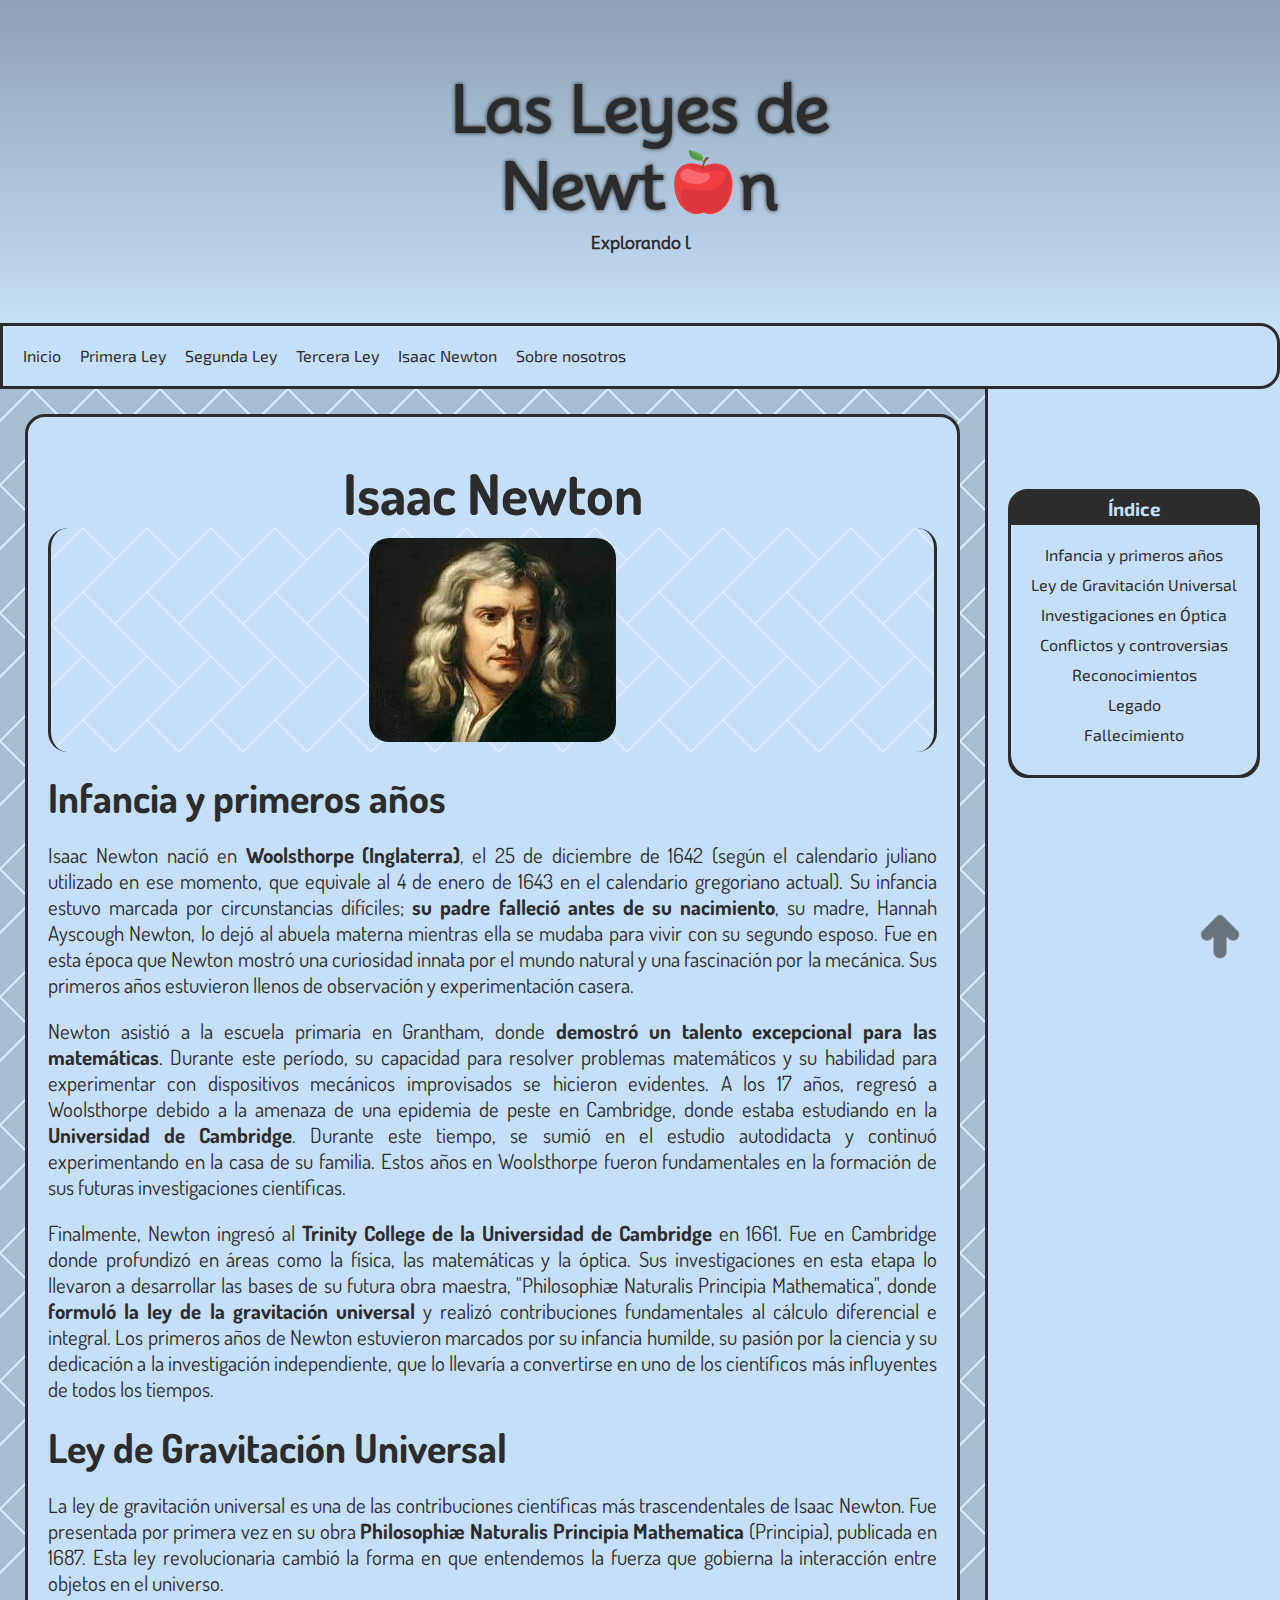
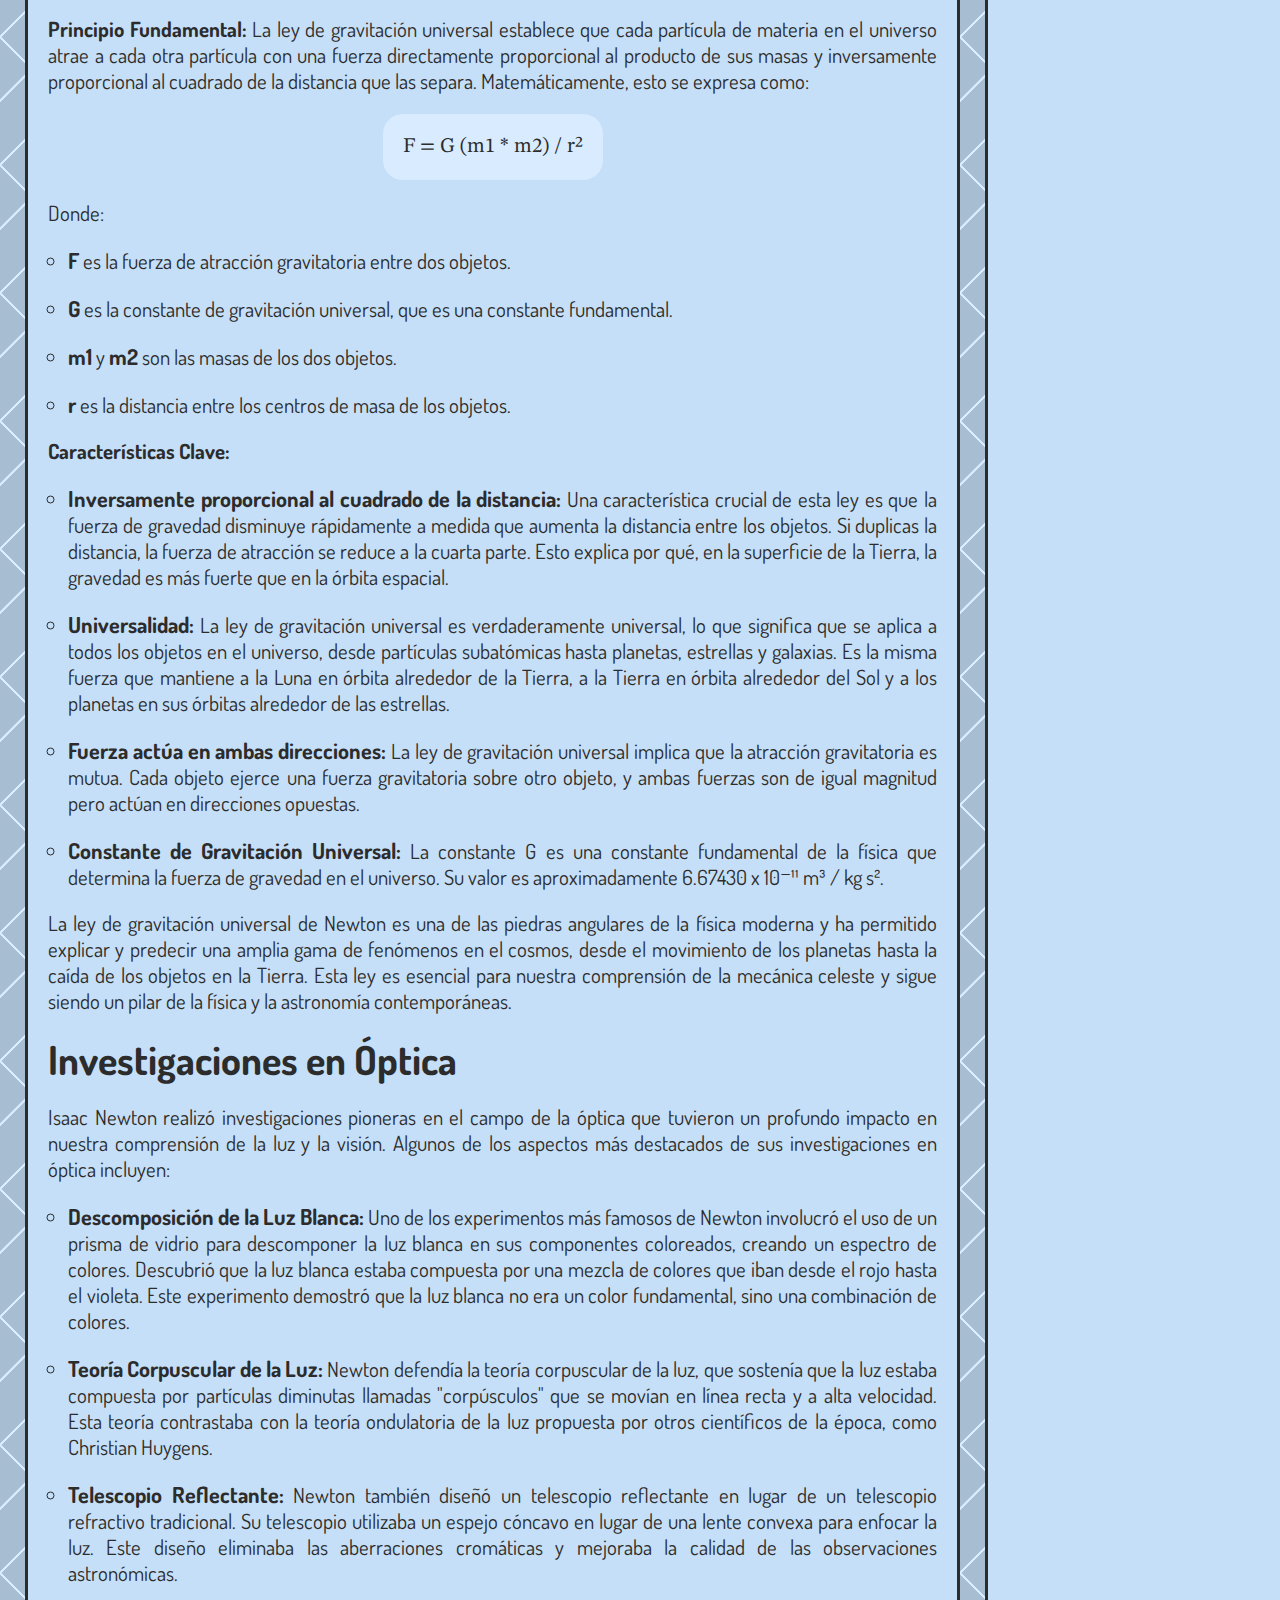
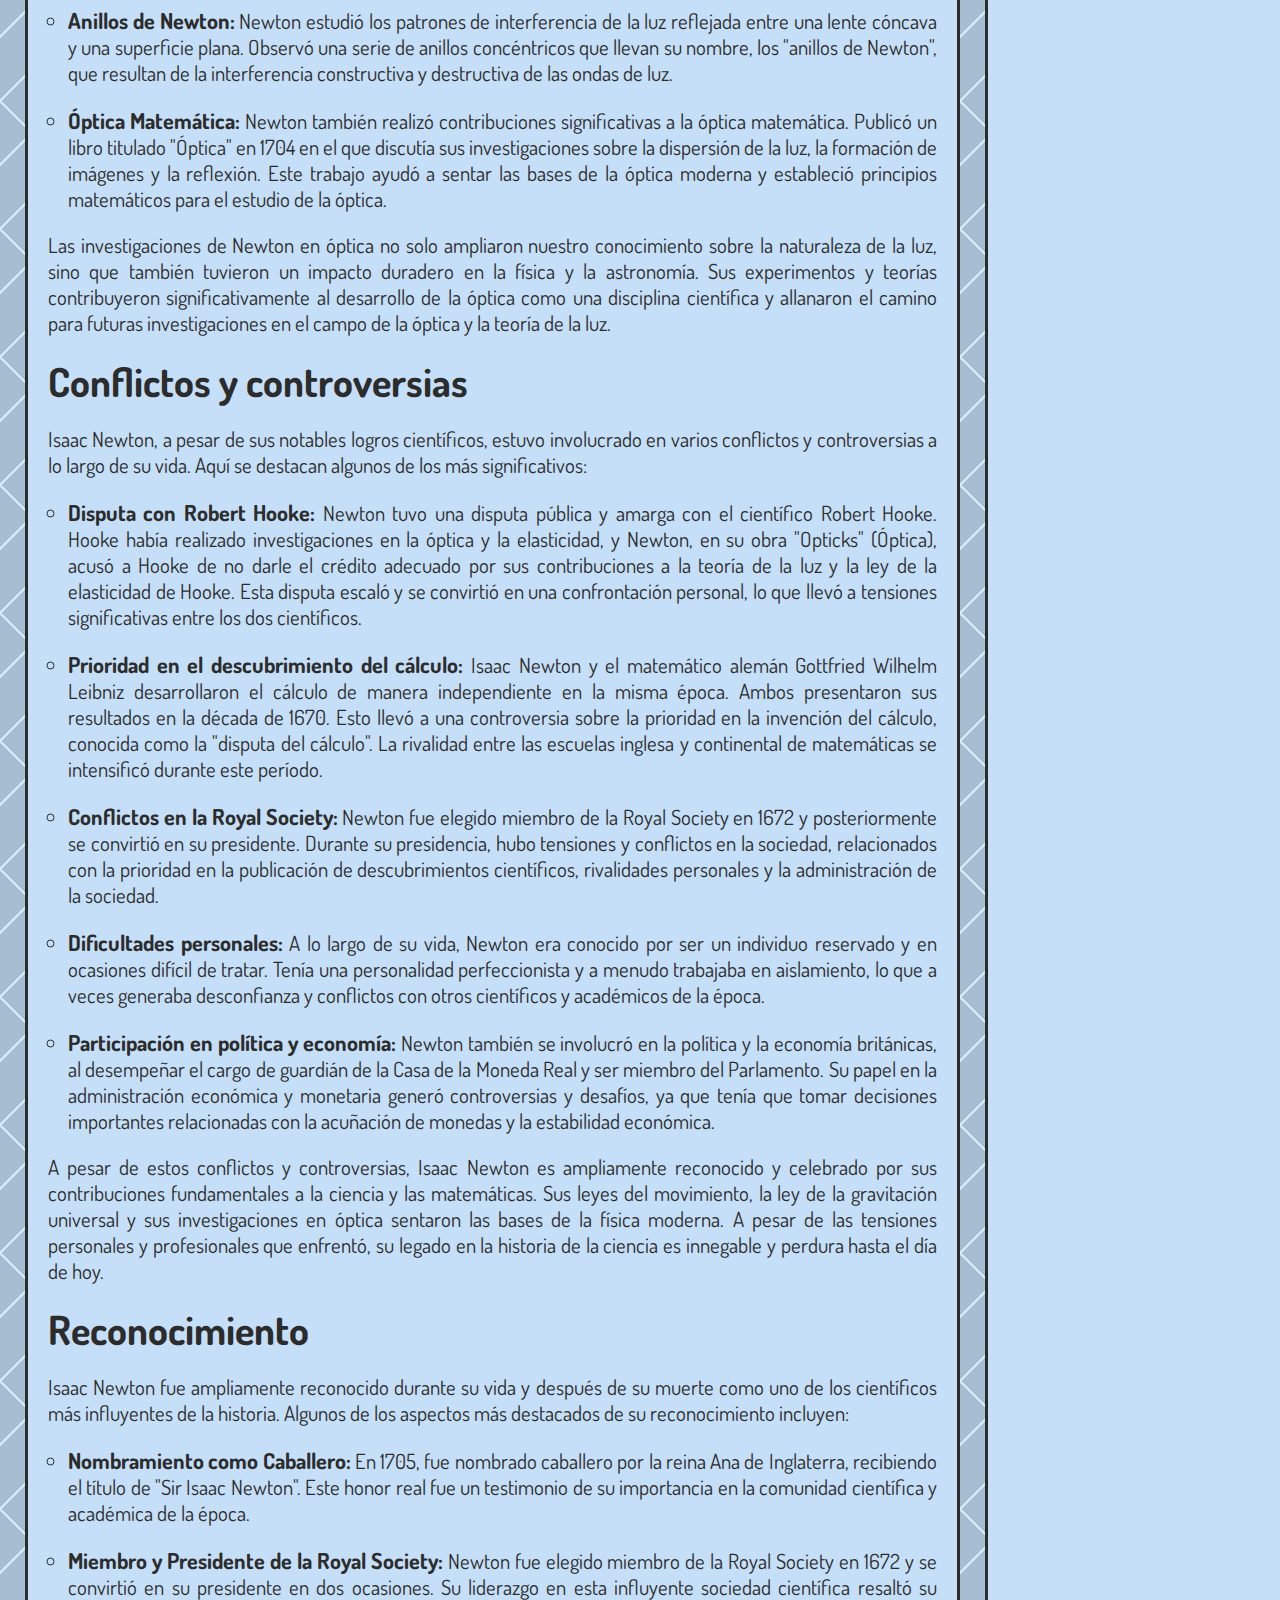
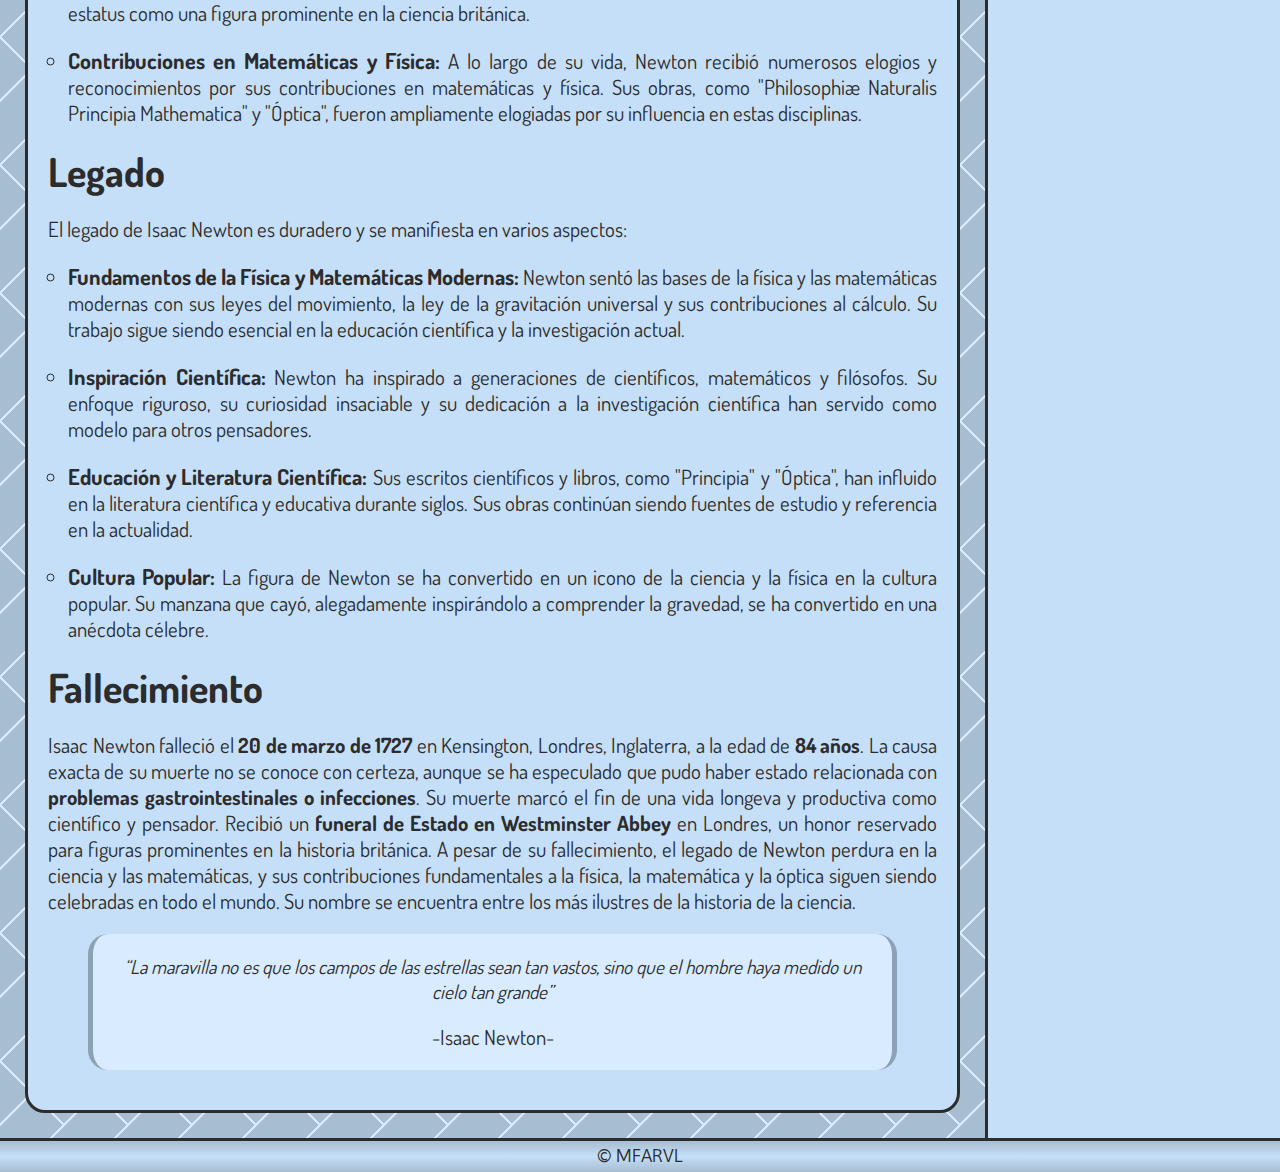
==== newton.html @ cb74f891 "Leyes de Newton" ====
<!DOCTYPE html>
<html lang="en">

<head>
    <meta charset="UTF-8">
    <meta name="viewport" content="width=device-width, initial-scale=1.0">
    <link rel="stylesheet" href="css/style.css">
    <link rel="shortcut icon" href="img/favic.webp" type="image/x-icon">
    <script src="https://code.jquery.com/jquery-3.6.0.min.js"></script>
    <title>Las Leyes de Newton</title>
</head>

<body>
    <div class="encabezado">
        <header class="head" id="inicio">
            <a href="index.html">
                <h1>Las Leyes de</h1>
                <p>Newt<img src="img/manzana.webp" alt="">n</p>
            </a>
            <h4>Explorando las leyes fundamentales de la mecánica</h4>
        </header>
    </div>
    <div class="desplegable" id="desplegable">
        <div class="barra"><img id="barra" src="img/mas.webp"></div>
    </div>
    <div class="menu">
        <div class="head">
            <nav>
                <ul>
                    <li><a href="index.html">Inicio</a></li>
                    <li><a href="primeraley.html">Primera Ley</a></li>
                    <li><a href="segundaley.html">Segunda Ley</a></li>
                    <li><a href="terceraley.html">Tercera Ley</a></li>
                    <li><a href="newton.html">Isaac Newton</a></li>
                    <li><a href="nosotros.html">Sobre nosotros</a></li>
                </ul>
            </nav>
        </div>
    </div>
    <div class="indice">
        <div class="side">
            <h3>Índice</h3>
            <ul>
                <li><a href="#infancia">Infancia y primeros años</a></li>
                <li><a href="#ley-gravitacion">Ley de Gravitación Universal</a></li>
                <li><a href="#investigaciones-optica">Investigaciones en Óptica</a></li>
                <li><a href="#conflictos-controversias">Conflictos y controversias</a></li>
                <li><a href="#reconocimientos">Reconocimientos</a></li>
                <li><a href="#legado">Legado</a></li>
                <li><a href="#fallecimiento">Fallecimiento</a></li>
            </ul>
        </div>
    </div>
    <div class="contenido">
        <div class="content">
            <section id="titulo">
                <h2>Isaac Newton</h2>
            </section>
            <div class="imagen">
                <img src="img/newtonr.webp" alt="Isaac Newton" title="Isaac Newton">
            </div>
            <section id="infancia">
                <h2>Infancia y primeros años</h2>
                <p>Isaac Newton nació en <span id="negrita">Woolsthorpe (Inglaterra)</span>, el 25 de diciembre de 1642
                    (según el calendario
                    juliano utilizado en ese momento, que equivale al 4 de enero de 1643 en el calendario gregoriano
                    actual). Su infancia estuvo marcada por circunstancias difíciles; <span id="negrita">su padre
                        falleció antes de su
                        nacimiento</span>, su madre, Hannah Ayscough Newton, lo dejó al abuela materna mientras ella se
                    mudaba para vivir con su segundo esposo. Fue en esta época que Newton mostró una curiosidad
                    innata por el mundo natural y una fascinación por la mecánica. Sus primeros años estuvieron llenos
                    de observación y experimentación casera.
                </p>
                <p>
                    Newton asistió a la escuela primaria en Grantham, donde <span id="negrita">demostró un talento
                        excepcional para las
                        matemáticas</span>. Durante este período, su capacidad para resolver problemas matemáticos y su
                    habilidad
                    para experimentar con dispositivos mecánicos improvisados se hicieron evidentes. A los 17 años,
                    regresó a Woolsthorpe debido a la amenaza de una epidemia de peste en Cambridge, donde estaba
                    estudiando en la <span id="negrita">Universidad de Cambridge</span>. Durante este tiempo, se sumió
                    en el estudio autodidacta y
                    continuó experimentando en la casa de su familia. Estos años en Woolsthorpe fueron fundamentales en
                    la formación de sus futuras investigaciones científicas.
                </p>
                <p>
                    Finalmente, Newton ingresó al <span id="negrita">Trinity College de la Universidad de
                        Cambridge</span> en 1661. Fue en
                    Cambridge donde profundizó en áreas como la física, las matemáticas y la óptica. Sus investigaciones
                    en esta etapa lo llevaron a desarrollar las bases de su futura obra maestra, "Philosophiæ Naturalis
                    Principia Mathematica", donde <span id="negrita">formuló la ley de la gravitación universal</span> y
                    realizó contribuciones
                    fundamentales al cálculo diferencial e integral. Los primeros años de Newton estuvieron marcados por
                    su infancia humilde, su pasión por la ciencia y su dedicación a la investigación independiente, que
                    lo llevaría a convertirse en uno de los científicos más influyentes de todos los tiempos.</p>
            </section>
            <section id="ley-gravitacion">
                <h2>Ley de Gravitación Universal</h2>
                <p>La ley de gravitación universal es una de las contribuciones científicas más trascendentales de Isaac
                    Newton. Fue presentada por primera vez en su obra <span id="negrita">Philosophiæ Naturalis Principia
                        Mathematica</span>
                    (Principia), publicada en 1687. Esta ley revolucionaria cambió la forma en que entendemos la fuerza
                    que gobierna la interacción entre objetos en el universo.
                </p>
                <p>
                    <span id="negrita">Principio Fundamental:</span> La ley de gravitación universal establece que cada
                    partícula de materia en el
                    universo atrae a cada otra partícula con una fuerza directamente proporcional al producto de sus
                    masas y inversamente proporcional al cuadrado de la distancia que las separa. Matemáticamente, esto
                    se expresa como:
                </p>
                <div class="ecuacion">
                    <p>
                        <span id="ecuacion">
                            F = G (m1 * m2) / r²
                        </span>
                    </p>
                </div>
                <p>
                    Donde:
                </p>
                <ul>
                    <li><span id="negrita">F</span> es la fuerza de atracción gravitatoria entre dos objetos.</li>
                    <li><span id="negrita">G</span> es la constante de gravitación universal, que es una constante
                        fundamental.</li>
                    <li><span id="negrita">m1</span> y <span id="negrita">m2</span> son las masas de los dos objetos.
                    </li>
                    <li><span id="negrita">r</span> es la distancia entre los centros de masa de los objetos.</li>
                </ul>

                <p>
                    <span id="negrita">Características Clave:</span>
                </p>
                <ul>
                    <li><span id="negrita">Inversamente proporcional al cuadrado de la distancia:</span> Una
                        característica crucial de esta ley es
                        que
                        la fuerza de gravedad disminuye rápidamente a medida que aumenta la distancia entre los objetos.
                        Si
                        duplicas la distancia, la fuerza de atracción se reduce a la cuarta parte. Esto explica por qué,
                        en
                        la superficie de la Tierra, la gravedad es más fuerte que en la órbita espacial.</li>
                    <li><span id="negrita">Universalidad:</span> La ley de gravitación universal es verdaderamente
                        universal, lo
                        que significa que se
                        aplica a todos los objetos en el universo, desde partículas subatómicas hasta planetas,
                        estrellas y
                        galaxias. Es la misma fuerza que mantiene a la Luna en órbita alrededor de la Tierra, a la
                        Tierra en
                        órbita alrededor del Sol y a los planetas en sus órbitas alrededor de las estrellas.
                    </li>
                    <li><span id="negrita">Fuerza actúa en ambas direcciones:</span> La ley de gravitación universal
                        implica que
                        la atracción
                        gravitatoria es mutua. Cada objeto ejerce una fuerza gravitatoria sobre otro objeto, y ambas
                        fuerzas
                        son de igual magnitud pero actúan en direcciones opuestas.</li>
                    <li><span id="negrita">Constante de Gravitación Universal:</span> La constante G es una constante
                        fundamental de la física que determina la fuerza de gravedad en el universo. Su valor es
                        aproximadamente 6.67430 x 10⁻¹¹ m³ / kg s².</li>
                </ul>
                <p>
                    La ley de gravitación universal de Newton es una de las piedras angulares de la física moderna y ha
                    permitido explicar y predecir una amplia gama de fenómenos en el cosmos, desde el movimiento de los
                    planetas hasta la caída de los objetos en la Tierra. Esta ley es esencial para nuestra comprensión
                    de la mecánica celeste y sigue siendo un pilar de la física y la astronomía contemporáneas.
                </p>
            </section>
            <section id="investigaciones-optica">
                <h2>Investigaciones en Óptica</h2>
                <p>Isaac Newton realizó investigaciones pioneras en el campo de la óptica que tuvieron un profundo
                    impacto en nuestra comprensión de la luz y la visión. Algunos de los aspectos más destacados de sus
                    investigaciones en óptica incluyen:</p>
                <ul>
                    <li><span id="negrita">Descomposición de la Luz Blanca:</span> Uno de los experimentos más famosos
                        de
                        Newton involucró el uso de
                        un prisma de vidrio para descomponer la luz blanca en sus componentes coloreados, creando un
                        espectro de colores. Descubrió que la luz blanca estaba compuesta por una mezcla de colores que
                        iban
                        desde el rojo hasta el violeta. Este experimento demostró que la luz blanca no era un color
                        fundamental, sino una combinación de colores.</li>
                    <li><span id="negrita">Teoría Corpuscular de la Luz:</span> Newton defendía la teoría corpuscular de
                        la
                        luz, que sostenía que la
                        luz estaba compuesta por partículas diminutas llamadas "corpúsculos" que se movían en línea
                        recta y
                        a alta velocidad. Esta teoría contrastaba con la teoría ondulatoria de la luz propuesta por
                        otros
                        científicos de la época, como Christian Huygens.</li>
                    <li><span id="negrita">Telescopio Reflectante:</span> Newton también diseñó un telescopio
                        reflectante en
                        lugar de un telescopio
                        refractivo tradicional. Su telescopio utilizaba un espejo cóncavo en lugar de una lente convexa
                        para
                        enfocar la luz. Este diseño eliminaba las aberraciones cromáticas y mejoraba la calidad de las
                        observaciones astronómicas.</li>
                    <li><span id="negrita">Anillos de Newton:</span> Newton estudió los patrones de interferencia de la
                        luz
                        reflejada entre una lente
                        cóncava y una superficie plana. Observó una serie de anillos concéntricos que llevan su nombre,
                        los
                        "anillos de Newton", que resultan de la interferencia constructiva y destructiva de las ondas de
                        luz.</li>
                    <li><span id="negrita">Óptica Matemática:</span> Newton también realizó contribuciones
                        significativas a
                        la óptica matemática.
                        Publicó un libro titulado "Óptica" en 1704 en el que discutía sus investigaciones sobre la
                        dispersión de la luz, la formación de imágenes y la reflexión. Este trabajo ayudó a sentar las
                        bases
                        de la óptica moderna y estableció principios matemáticos para el estudio de la óptica.</li>
                </ul>
                <p>
                    Las investigaciones de Newton en óptica no solo ampliaron nuestro conocimiento sobre la naturaleza
                    de la luz, sino que también tuvieron un impacto duradero en la física y la astronomía. Sus
                    experimentos y teorías contribuyeron significativamente al desarrollo de la óptica como una
                    disciplina científica y allanaron el camino para futuras investigaciones en el campo de la óptica y
                    la teoría de la luz.
                </p>
            </section>
            <section id="conflictos-controversias">
                <h2>Conflictos y controversias</h2>
                <p>Isaac Newton, a pesar de sus notables logros científicos, estuvo involucrado en varios conflictos y
                    controversias a lo largo de su vida. Aquí se destacan algunos de los más significativos:
                <ul>
                    <li><span id="negrita">Disputa con Robert Hooke:</span> Newton tuvo una disputa pública y amarga con
                        el
                        científico Robert Hooke.
                        Hooke había realizado investigaciones en la óptica y la elasticidad, y Newton, en su obra
                        "Opticks"
                        (Óptica), acusó a Hooke de no darle el crédito adecuado por sus contribuciones a la teoría de la
                        luz
                        y la ley de la elasticidad de Hooke. Esta disputa escaló y se convirtió en una confrontación
                        personal, lo que llevó a tensiones significativas entre los dos científicos.</li>
                    <li><span id="negrita">Prioridad en el descubrimiento del cálculo:</span> Isaac Newton y el
                        matemático
                        alemán Gottfried Wilhelm
                        Leibniz desarrollaron el cálculo de manera independiente en la misma época. Ambos presentaron
                        sus
                        resultados en la década de 1670. Esto llevó a una controversia sobre la prioridad en la
                        invención
                        del cálculo, conocida como la "disputa del cálculo". La rivalidad entre las escuelas inglesa y
                        continental de matemáticas se intensificó durante este período.</li>
                    <li><span id="negrita">Conflictos en la Royal Society:</span> Newton fue elegido miembro de la Royal
                        Society en 1672 y
                        posteriormente se convirtió en su presidente. Durante su presidencia, hubo tensiones y
                        conflictos en
                        la sociedad, relacionados con la prioridad en la publicación de descubrimientos científicos,
                        rivalidades personales y la administración de la sociedad.</li>
                    <li><span id="negrita">Dificultades personales:</span> A lo largo de su vida, Newton era conocido
                        por
                        ser un individuo reservado y
                        en ocasiones difícil de tratar. Tenía una personalidad perfeccionista y a menudo trabajaba en
                        aislamiento, lo que a veces generaba desconfianza y conflictos con otros científicos y
                        académicos de
                        la época.</li>
                    <li><span id="negrita">Participación en política y economía:</span> Newton también se involucró en
                        la
                        política y la economía
                        británicas, al desempeñar el cargo de guardián de la Casa de la Moneda Real y ser miembro del
                        Parlamento. Su papel en la administración económica y monetaria generó controversias y desafíos,
                        ya
                        que tenía que tomar decisiones importantes relacionadas con la acuñación de monedas y la
                        estabilidad
                        económica.</li>
                </ul>
                <p>A pesar de estos conflictos y controversias, Isaac Newton es ampliamente reconocido y celebrado por
                    sus contribuciones fundamentales a la ciencia y las matemáticas. Sus leyes del movimiento, la ley de
                    la gravitación universal y sus investigaciones en óptica sentaron las bases de la física moderna. A
                    pesar de las tensiones personales y profesionales que enfrentó, su legado en la historia de la
                    ciencia es innegable y perdura hasta el día de hoy.
                </p>
            </section>
            <section id="reconocimientos">
                <h2>Reconocimiento</h2>
                <p>Isaac Newton fue ampliamente reconocido durante su vida y después de su muerte como uno de los
                    científicos más influyentes de la historia. Algunos de los aspectos más destacados de su
                    reconocimiento incluyen: </p>
                <ul>
                    <li><span id="negrita">Nombramiento como Caballero:</span> En 1705, fue nombrado caballero por la
                        reina
                        Ana de Inglaterra,
                        recibiendo el título de "Sir Isaac Newton". Este honor real fue un testimonio de su importancia
                        en
                        la comunidad científica y académica de la época.</li>
                    <li><span id="negrita">Miembro y Presidente de la Royal Society:</span> Newton fue elegido miembro
                        de la
                        Royal Society en 1672 y
                        se convirtió en su presidente en dos ocasiones. Su liderazgo en esta influyente sociedad
                        científica
                        resaltó su estatus como una figura prominente en la ciencia británica.</li>
                    <li> <span id="negrita">Contribuciones en Matemáticas y Física:</span> A lo largo de su vida, Newton
                        recibió numerosos elogios y
                        reconocimientos por sus contribuciones en matemáticas y física. Sus obras, como "Philosophiæ
                        Naturalis Principia Mathematica" y "Óptica", fueron ampliamente elogiadas por su influencia en
                        estas
                        disciplinas.</li>
                </ul>
            </section>
            <section id="legado">
                <h2>Legado</h2>
                <p>El legado de Isaac Newton es duradero y se manifiesta en varios aspectos: </p>
                <ul>
                    <li><span id="negrita">Fundamentos de la Física y Matemáticas Modernas:</span> Newton sentó las
                        bases de la física y las matemáticas modernas con sus leyes del movimiento, la ley de la
                        gravitación universal y sus contribuciones al cálculo. Su trabajo sigue siendo esencial en la
                        educación científica y la investigación actual.</li>
                    <li><span id="negrita">Inspiración Científica:</span> Newton ha inspirado a generaciones de
                        científicos, matemáticos y filósofos. Su enfoque riguroso, su curiosidad insaciable y su
                        dedicación a la investigación científica han servido como modelo para otros pensadores.</li>
                    <li> <span id="negrita">Educación y Literatura Científica:</span> Sus escritos científicos y libros,
                        como "Principia" y "Óptica", han influido en la literatura científica y educativa durante
                        siglos. Sus obras continúan siendo fuentes de estudio y referencia en la actualidad.</li>
                    <li><span id="negrita">Cultura Popular:</span> La figura de Newton se ha convertido en un icono de
                        la ciencia y la física en
                        la cultura popular. Su manzana que cayó, alegadamente inspirándolo a comprender la gravedad, se
                        ha convertido en una anécdota célebre.</li>
                </ul>
            </section>
            <section id="fallecimiento">
                <h2>Fallecimiento</h2>
                <p>Isaac Newton falleció el <span id="negrita">20 de marzo de 1727</span> en Kensington, Londres,
                    Inglaterra, a la edad de <span id="negrita">84
                        años</span>. La causa exacta de su muerte no se conoce con certeza, aunque se ha especulado que
                    pudo haber
                    estado relacionada con <span id="negrita">problemas gastrointestinales o infecciones</span>. Su
                    muerte marcó el fin de una
                    vida longeva y productiva como científico y pensador. Recibió un <span id="negrita">funeral de
                        Estado en Westminster
                        Abbey</span> en Londres, un honor reservado para figuras prominentes en la historia británica. A
                    pesar de
                    su fallecimiento, el legado de Newton perdura en la ciencia y las matemáticas, y sus contribuciones
                    fundamentales a la física, la matemática y la óptica siguen siendo celebradas en todo el mundo. Su
                    nombre se encuentra entre los más ilustres de la historia de la ciencia.</p>
            </section>
            <div class="cita">
                <q>La maravilla no es que los campos de las estrellas sean tan vastos, sino que el hombre haya medido un
                    cielo tan grande</q>
                <p><span id="autor">-Isaac Newton-</span></p>
            </div>
        </div>
    </div>
    <div class="pie">
        <footer>
            <p>&copy; MFARVL</p>
        </footer>
    </div>
    <div id="flecha">
        <a href="#inicio"><img src="img/subir.webp"></a>
    </div>

    <script src="js/escritura.js"></script>
    <script src="js/flecha.js"></script>
    <script src="js/menu.js"></script>

</body>

</html>
---- css/style.css ----
@import url('https://fonts.googleapis.com/css2?family=Dosis&family=Exo+2&family=Mooli&family=STIX+Two+Text:ital@1&display=swap');

* {
  box-sizing: border-box;
  padding: 0;
  margin: 0;
}

*::selection {
  background-color: #2c2c2c;
  color: #c5dff8;
}

*::-moz-selection {
  background-color: #2c2c2c;
  color: #c5dff8;
}

body::-webkit-scrollbar {
  width: 12px;
}

body::-webkit-scrollbar-track {
  background: inherit;
}

body::-webkit-scrollbar-thumb {
  background-color: #2c2c2c;
  border-radius: 20px 0 0 20px;
}

html {
  scroll-behavior: smooth;
}

body {
  background-color: #c5dff8;
}

.encabezado {
  background: linear-gradient(to bottom, #8da1b4, #c5dff8);
  color: #2c2c2c;
  padding: 70px;
  font-family: 'Mooli', sans-serif;
}

.encabezado h1 {
  display: flex;
  align-content: center;
  justify-content: center;
  text-shadow: 0 0 4px #2c2c2c;
  font-size: 4em;
  z-index: 1;
}

.encabezado p {
  display: flex;
  align-content: center;
  justify-content: center;
  text-shadow: 0 0 4px #2c2c2c;
  font-size: 4em;
  z-index: 1;
  font-weight: bold;
}

.encabezado p img {
  height: 70px;
  width: 70px;
  margin-left: 4px;
}

.encabezado a {
  text-decoration: none;
  color: #2c2c2c;
}

.encabezado h4 {
  display: flex;
  align-content: center;
  justify-content: center;
  margin-top: 10px;
}

.desplegable {
  display: none;
}

.menu {
  background: #c5dff8;
  padding: 10px;
  display: flex;
  align-content: center;
  position: -webkit-sticky;
  position: sticky;
  top: 0;
  z-index: 100;
  border: solid #2c2c2c;
  transition: box-shadow 0.3s ease-in-out;
  border-radius: 0 20px 20px 0;
}

.menu:hover {
  box-shadow: 0 0 80px #0b2841;
  transition: box-shadow 0.3s ease-in-out;
}

nav {
  margin: 10px;
}

.menu ul {
  list-style: none;
}

.menu li {
  display: inline-block;
  margin-right: 15px;
}

.menu ul li a {
  color: #2c2c2c;
  text-decoration: none;
  font-family: 'Exo 2', sans-serif;
  position: relative;
  transition: all 0.3s ease;
}

.menu ul li a::before {
  content: "";
  position: absolute;
  width: 0;
  height: 2px;
  bottom: -3px;
  left: 50%;
  background-color: #2c2c2c;
  transition: all 0.3s ease;
}

.menu ul li a:hover::before {
  width: 100%;
  left: 0;
}

.menu ul li a:hover {
  font-weight: bold;
}

.indice {
  display: flex;
  flex: 1;
  float: right;
  padding-top: 80px;
  position: -webkit-sticky;
  position: sticky;
  top: 0;
  z-index: 90;
  background-color: #c5dff8;
  transition: box-shadow 0.3s ease-in-out;
}

.side {
  display: flex;
  margin: 20px;
  flex-direction: column;
  justify-content: flex-start;
  align-items: center;
  border-radius: 20px;
  background-color: #2c2c2c;
  border: solid #2c2c2c;
  overflow: hidden;
  transition: box-shadow 0.3s ease-in-out;
}

.side h3 {
  color: #c5dff8;
  padding: 5px;
  margin: 0;
  border-radius: 20px 20px 0 0;
  font-family: 'Exo 2', sans-serif;
}

.side ul {
  display: grid;
  justify-items: center;
  text-align: center;
  background-color: #c5dff8;
  padding: 20px;
  list-style: none;
  border-radius: 0 0 20px 20px;
}

.indice ul li {
  margin-bottom: 10px;
  transition: transform 0.2s ease-in-out;
}

.indice ul li:hover {
  transform: scale(1.04);
  transition: transform 0.2s ease-in-out;
}

.indice ul li a {
  color: #2c2c2c;
  font-family: 'Exo 2', sans-serif;
  text-decoration: none;
}

.indice ul li a:hover {
  color: #181818;
  font-weight: bold;
  transition: color 0.2s ease-in-out;
}

.contenido {
  display: flex;
  flex: 3;
  font-family: 'Dosis', sans-serif;
  background:
    linear-gradient(135deg, #a7bdd1 21px, #d9ecff 22px, #d9ecff 24px, transparent 24px, transparent 67px, #d9ecff 67px, #d9ecff 69px, transparent 69px),
    linear-gradient(225deg, #a7bdd1 21px, #d9ecff 22px, #d9ecff 24px, transparent 24px, transparent 67px, #d9ecff 67px, #d9ecff 69px, transparent 69px)0 64px;
  background-color: #a7bdd1;
  background-size: 64px 128px;
  ;
  border-right: solid #2c2c2c;
  color: #2c2c2c;
}

.content {
  margin: 30px;
  padding: 20px;
  background-color: #c5dff8;
  border: solid #2c2c2c;
  border-radius: 20px;
}

.video {
  display: flex;
  align-content: center;
  justify-content: center;
  border-radius: 20px;
}

.video iframe {
  padding: 10px;
  border-radius: 20px;
  background:
    linear-gradient(135deg, #c5dff8 21px, #d9ecff 22px, #d9ecff 24px, transparent 24px, transparent 67px, #d9ecff 67px, #d9ecff 69px, transparent 69px),
    linear-gradient(225deg, #c5dff8 21px, #d9ecff 22px, #d9ecff 24px, transparent 24px, transparent 67px, #d9ecff 67px, #d9ecff 69px, transparent 69px)0 64px;
  background-color: #c5dff8;
  background-size: 64px 128px;
  border-right: solid #2c2c2c;
  border-left: solid #2c2c2c;
  border-radius: 20px;
  transition: box-shadow 0.3s ease-in-out;
}

.video iframe:hover {
  box-shadow: 0 0 40px #0b2841;
  transition: box-shadow 0.3s ease-in-out;
}

.cita {
  background-color: #d9ecff;
  padding: 20px;
  margin: 20px 40px 20px 40px;
  border-radius: 20px;
  border-left: 5px solid #8da1b4;
  border-right: 5px solid #8da1b4;
  text-align: center;
  transition:
    border-left 0.3s ease-in-out,
    border-right 0.3s ease-in-out,
    box-shadow 0.3s ease-in-out;
}

.cita q {
  font-style: italic;
  font-size: 1.2em;
  text-align: center;
}

.cita #autor {
  display: flex;
  justify-content: center;
}

.cita:hover {
  border-left: 5px solid #a7bdd1;
  border-right: 5px solid #a7bdd1;
  box-shadow: 0 0 20px #a7bdd1;
  transition:
    border-left 0.3s ease-in-out,
    border-right 0.3s ease-in-out,
    box-shadow 0.3s ease-in-out;
}

.contenido h2 {
  font-size: 2.5em;
  padding-top: 0;
  color: #2c2c2c;
  margin-top: 20px;
}

#titulo {
  font-size: 1.4em;
  text-align: center;
}

.contenido p,
.contenido li {
  font-size: 1.3em;
  margin-top: 20px;
  text-align: justify;
}

.contenido ul {
  list-style: circle;
  margin-top: 20px;
}

.contenido li {
  margin-left: 20px;
}

.contenido p #negrita {
  font-weight: bold;
}

.contenido li #negrita {
  font-weight: bold;
  color: #2c2c2c;
  font-size: 1.06em;
}

.contenido p #vinculo a,
.contenido ul li #vinculo a {
  font-weight: bold;
  color: inherit;
}

.ecuacion {
  display: flex;
  justify-content: center;
}

#ecuacion {
  font-family: 'STIX Two Text', serif;
  background-color: #d9ecff;
  padding: 20px;
  border-radius: 20px;
  text-align: center;
  display: inline-block;
}

.imagen {
  display: flex;
  justify-content: center;
  align-items: center;
  padding: 10px;
  border-radius: 20px;
  background:
    linear-gradient(135deg, #c5dff8 21px, #d9ecff 22px, #d9ecff 24px, transparent 24px, transparent 67px, #d9ecff 67px, #d9ecff 69px, transparent 69px),
    linear-gradient(225deg, #c5dff8 21px, #d9ecff 22px, #d9ecff 24px, transparent 24px, transparent 67px, #d9ecff 67px, #d9ecff 69px, transparent 69px)0 64px;
  background-color: #c5dff8;
  background-size: 64px 128px;
  border-right: solid #2c2c2c;
  border-left: solid #2c2c2c;
}

.imagen img {
  border-radius: 20px;
  transition: box-shadow 0.3s ease-in-out;
}

.imagen img:hover {
  box-shadow: 0 0 40px #0b2841;
  transition: box-shadow 0.3s ease-in-out;
}

.tarjetas {
  display: flex;
  flex-wrap: wrap;
  justify-content: center;
  margin-top: 20px;
}

.card {
  width: calc(50% - 20px);
  margin: 10px;
  background-color: #d9ecff;
  border: solid #2c2c2c;
  border-radius: 20px;
  padding: 20px;
  transition: box-shadow 0.3s ease-in-out;
}

.card:hover {
  box-shadow: 0 0 40px #0b2841;
  transition: box-shadow 0.3s ease-in-out;
}

.card h3 {
  display: flex;
  justify-content: center;
  align-content: center;
  color: #181818;
  font-size: 1.4em;
}

.card p {
  display: flex;
  justify-content: center;
  align-content: center;
  color: #2c2c2c;
  text-align: center;
}

.card img {
  width: 100px;
  height: 100px;
  object-fit: cover;
  border-radius: 20px;
  border: 2px solid #c5dff8;
  box-shadow: 0 0 5px rgba(0, 0, 0, 0.2);
  margin: 0 auto;
  margin-bottom: 20px;
  display: block;
}

.card .usuario {
  display: flex;
  justify-content: center;
  align-content: center;
  color: #2c2c2c;
  text-align: center;
}

#ig {
  border: 0;
  box-shadow: 0 0 0;
  width: 1em;
  height: auto;
  margin-top: 5px;
  margin-right: 5px;
}

.pie {
  padding: 6px;
  background: linear-gradient(to bottom, #a7bdd1, #c5dff8, #a7bdd1);
  border-top: solid #2c2c2c;
  display: flex;
  justify-content: center;
  align-content: center;
  color: #2c2c2c;
  font-family: 'Mooli', sans-serif;
}

#flecha {
  position: fixed;
  bottom: -70px;
  right: 30px;
  z-index: 1000;
  cursor: pointer;
  opacity: 0.6;
  transition: bottom 0.3s ease-in-out, opacity 0.3s ease-in-out;
}

#flecha img {
  width: 60px;
  height: 60px;
}

#flecha:hover {
  opacity: 1;
  transition: opacity 0.2s ease-in-out;
}

@media (min-width: 1024px) {

  .content {
    margin: 25px;
  }

}

@media (min-width: 768px) and (max-width: 1023px) {

  .content {
    margin: 20px
  }

  .menu {
    border-radius: 0;
  }

  .card {
    width: 100%
  }

  .video iframe {
    width: 100%;
  }

}

@media (max-width: 767px) {

  .encabezado {
    padding: 60px;
  }

  .encabezado h1 {
    font-size: 2.5em;
  }

  .encabezado p {
    display: flex;
    align-content: center;
    justify-content: center;
    text-shadow: 0 0 4px #2c2c2c;
    font-size: 4em;
    z-index: 1;
    font-weight: bold;
  }

  .encabezado p img {
    margin-top: 4px;
    height: 1em;
  }

  .encabezado h4 {
    text-align: center;
  }

  .content {
    margin: 10px;
    background-color: #c5dff8;
    border: solid #2c2c2c;
    border-radius: 20px;
  }

  .contenido h2 {
    text-align: center;
  }

  .video iframe {
    width: 100%;
  }

  .card {
    width: 100%
  }

  .side {
    display: none;
  }

  .menu {
    display: none;
    position: -webkit-sticky;
    position: sticky;
    top: 50px;
    z-index: 99;
    border-radius: 0 0 20px 20px;
    transition: display 0.3s ease-in-out;
  }

  .menu li {
    display: grid;
    justify-content: center;
    margin-bottom: 4px;
    margin-right: 0;
    padding: 4px;
  }

  .desplegable {
    display: flex;
    flex-direction: column;
    cursor: pointer;
    margin-left: auto;
    padding: 10px;
    background: #c5dff8;
    position: -webkit-sticky;
    position: sticky;
    top: 0;
    z-index: 100;
    border: solid #2c2c2c;
    border-radius: 20px 20px 0 0;
    transition: box-shadow 0.3s ease-in-out;
  }

  .desplegable:hover {
    box-shadow: 0 0 80px #0b2841;
    transition: box-shadow 0.3s ease-in-out;
  }

  .barra {
    display: flex;
    justify-content: center;
    align-content: center;
  }

  .barra img {
    width: 30px;
  }

}
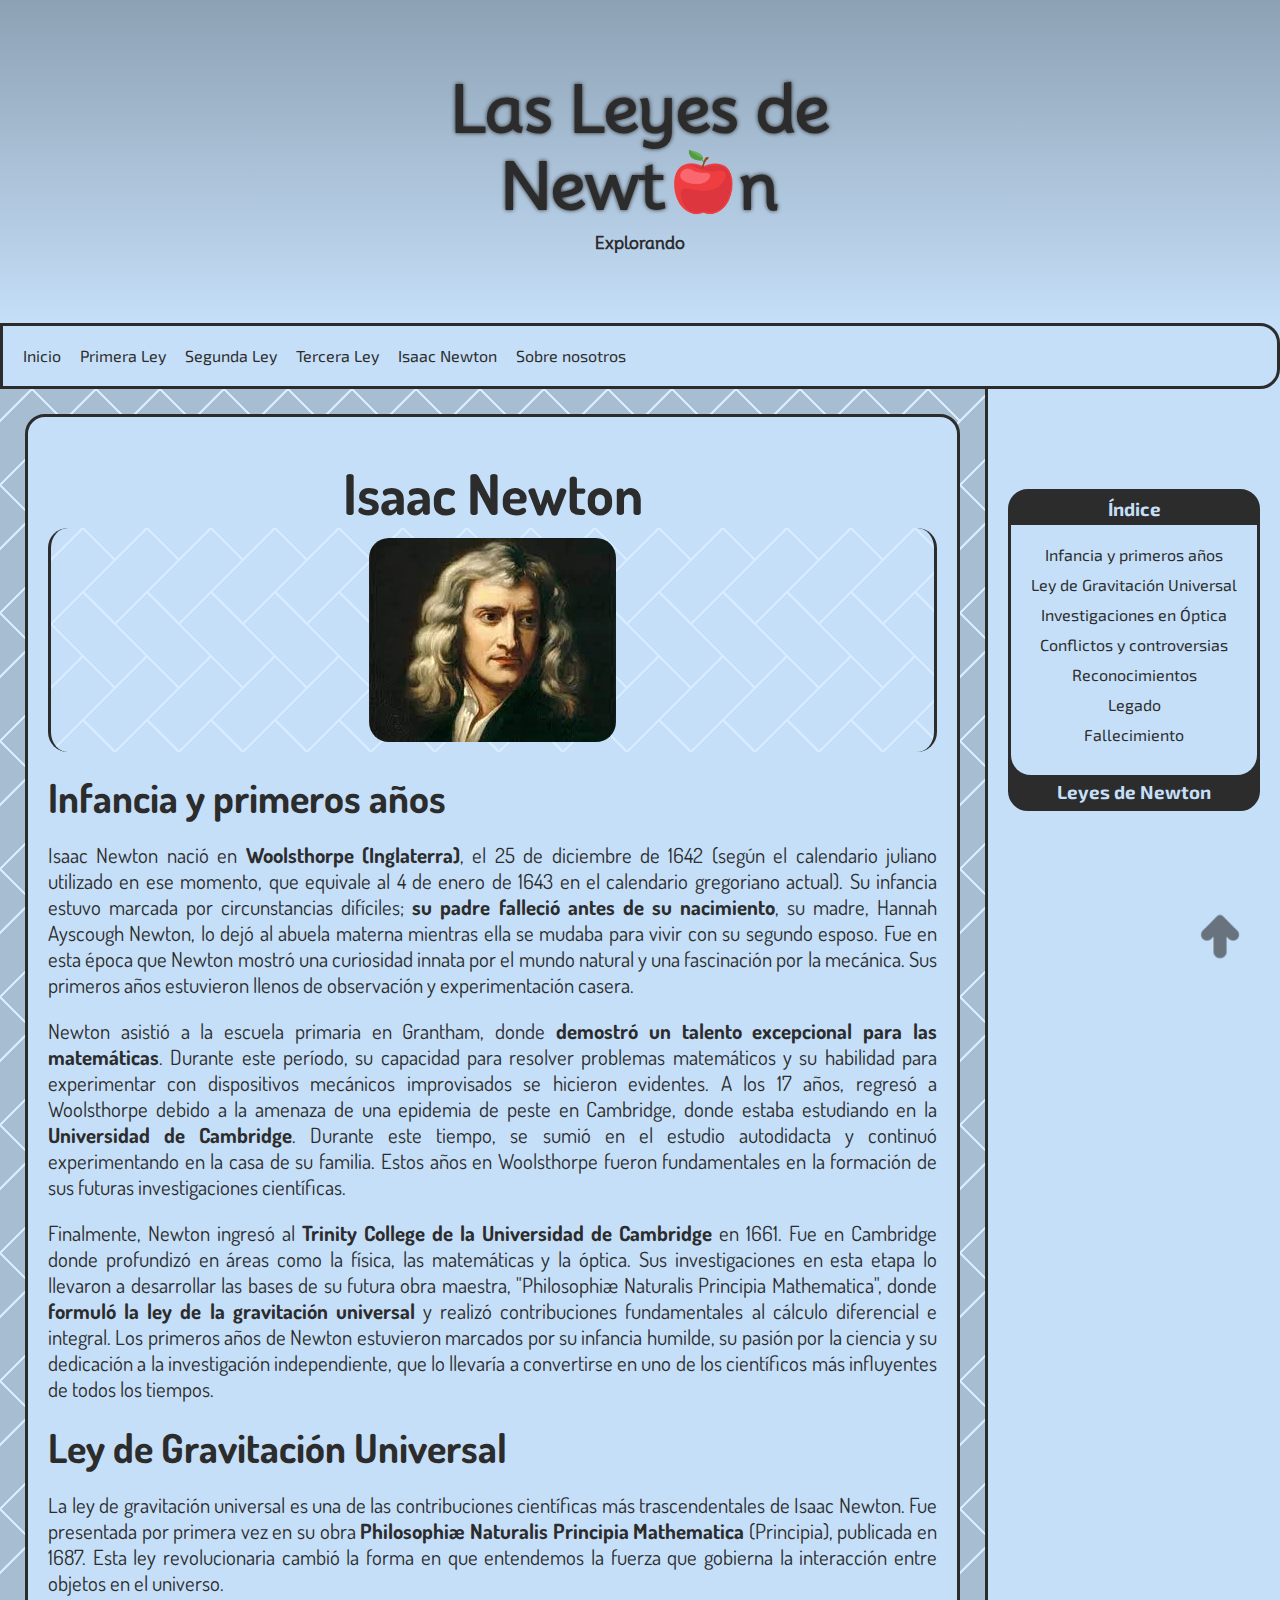
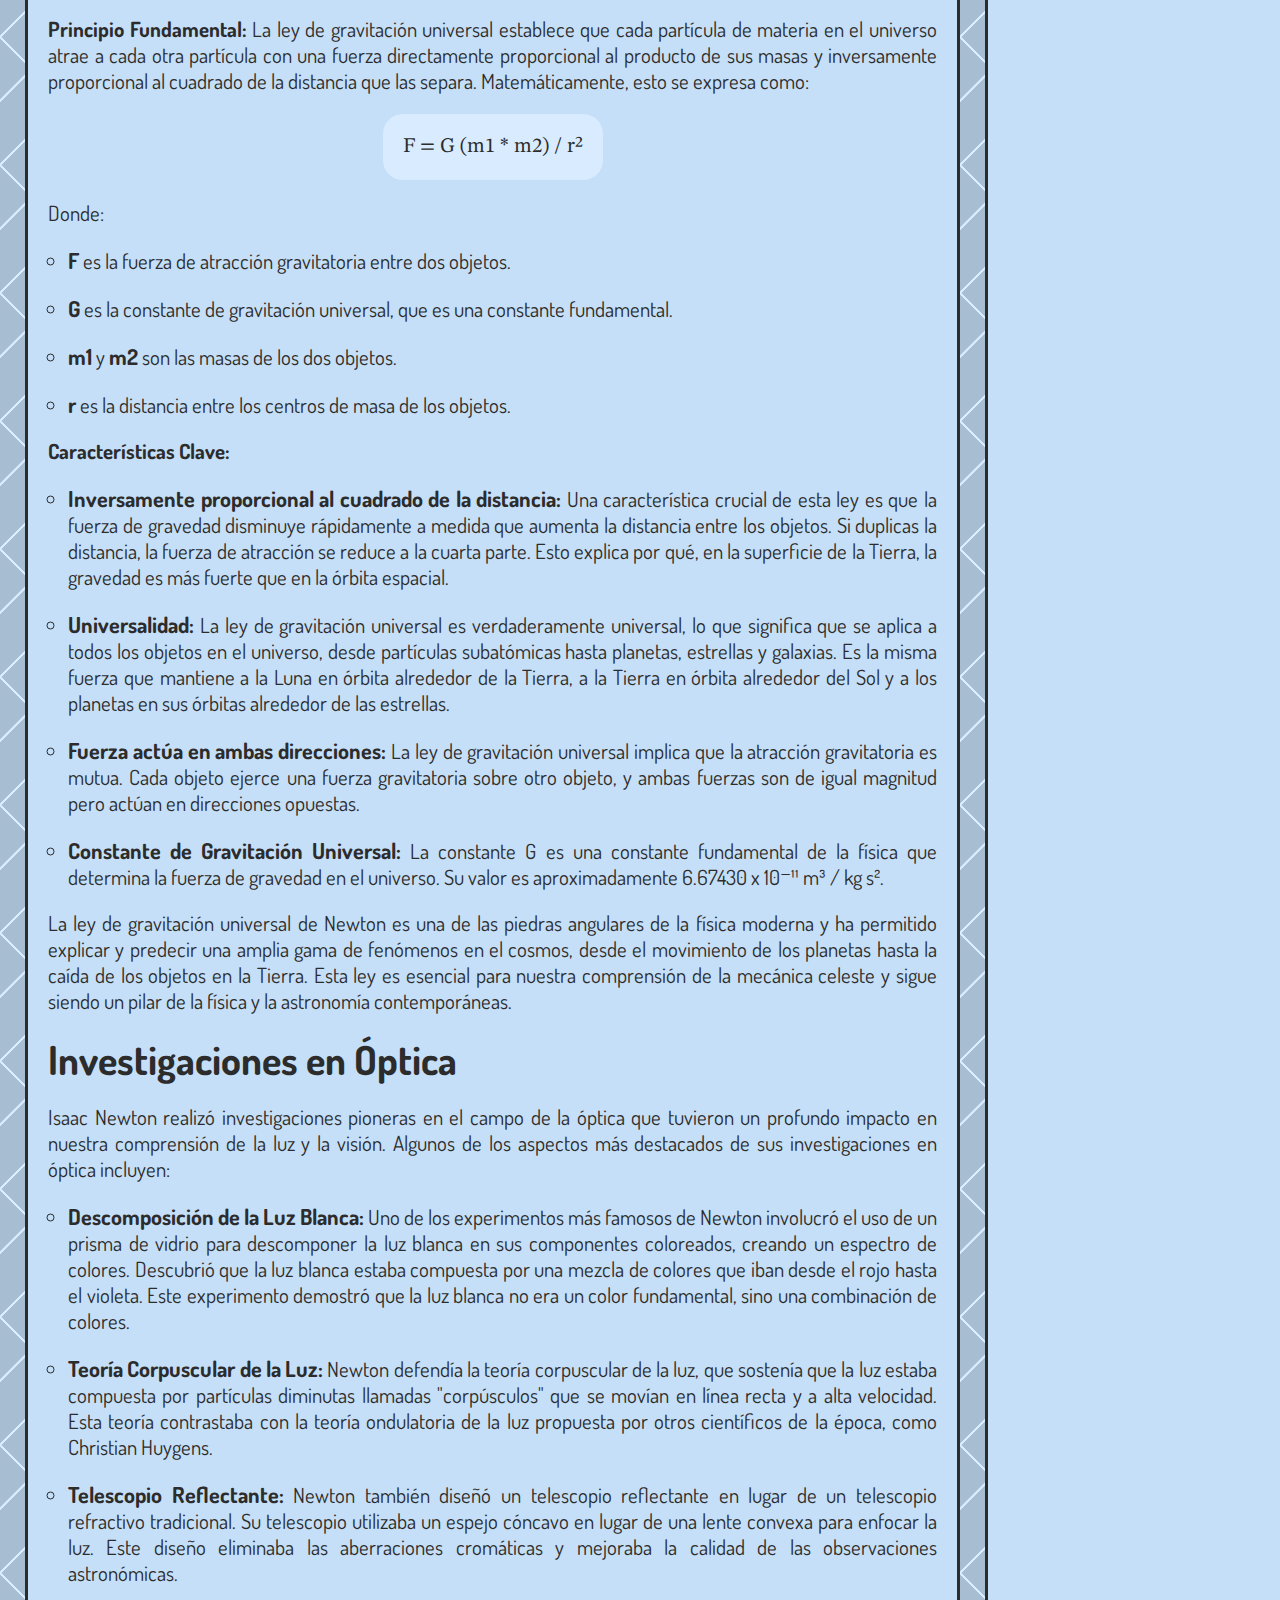
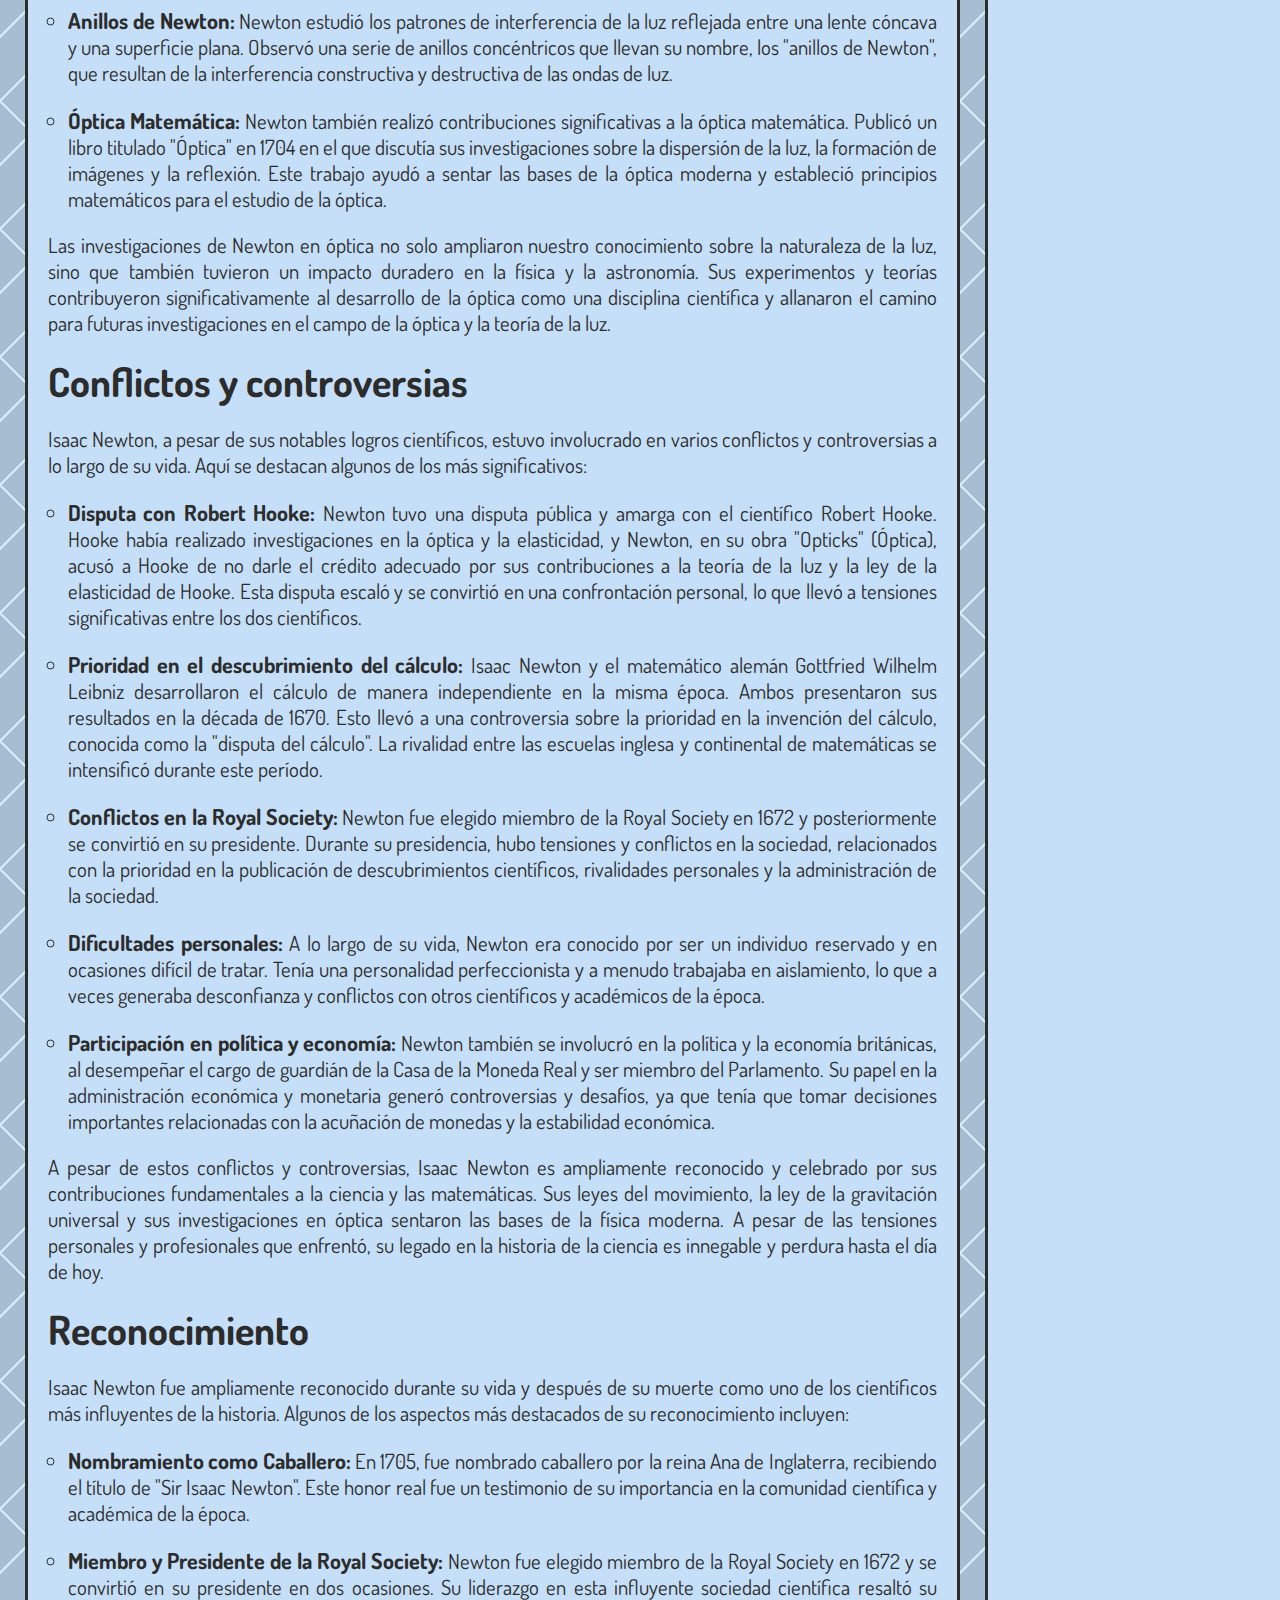
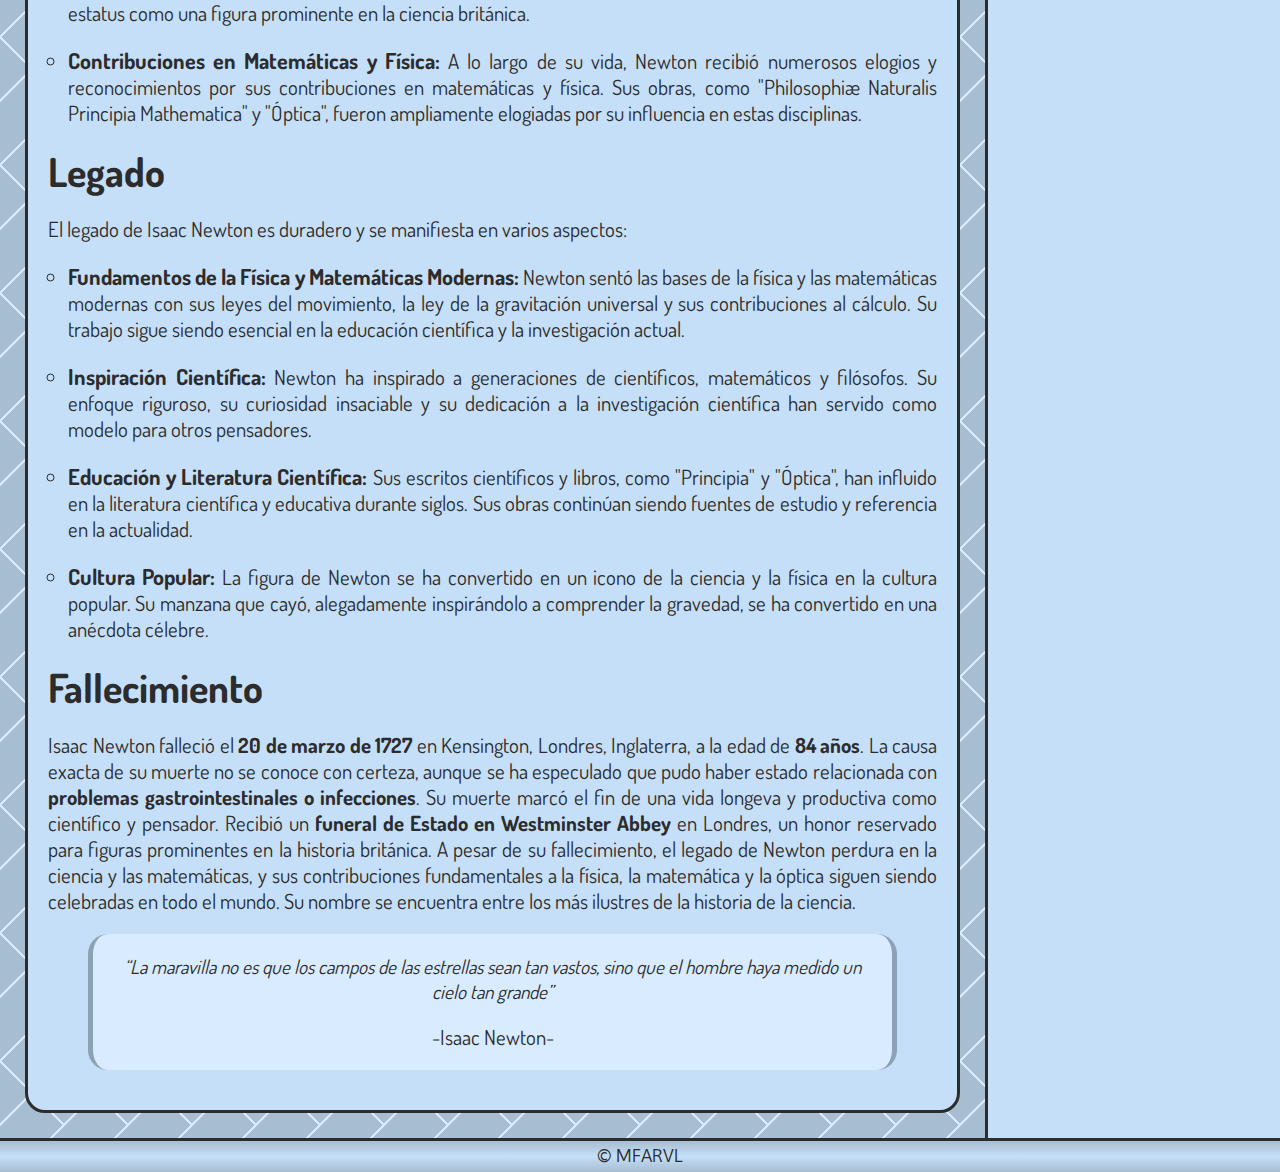
==== commit 3be856c1: "Ver más" ====
--- a/newton.html
+++ b/newton.html
@@ -49,6 +49,7 @@
                 <li><a href="#legado">Legado</a></li>
                 <li><a href="#fallecimiento">Fallecimiento</a></li>
             </ul>
+            <h3><a target="_blank" href="https://rodri675.github.io/termodinamica/">Leyes de Newton</a></h3>
         </div>
     </div>
     <div class="contenido">
@@ -355,4 +356,4 @@
 
 </body>
 
-</html>+</html>
--- a/css/style.css
+++ b/css/style.css
@@ -177,6 +177,11 @@
   margin: 0;
   border-radius: 20px 20px 0 0;
   font-family: 'Exo 2', sans-serif;
+}
+
+.side h3 a {
+  text-decoration: none;
+  color: #c5dff8;
 }
 
 .side ul {
@@ -604,4 +609,4 @@
     width: 30px;
   }
 
-}+}
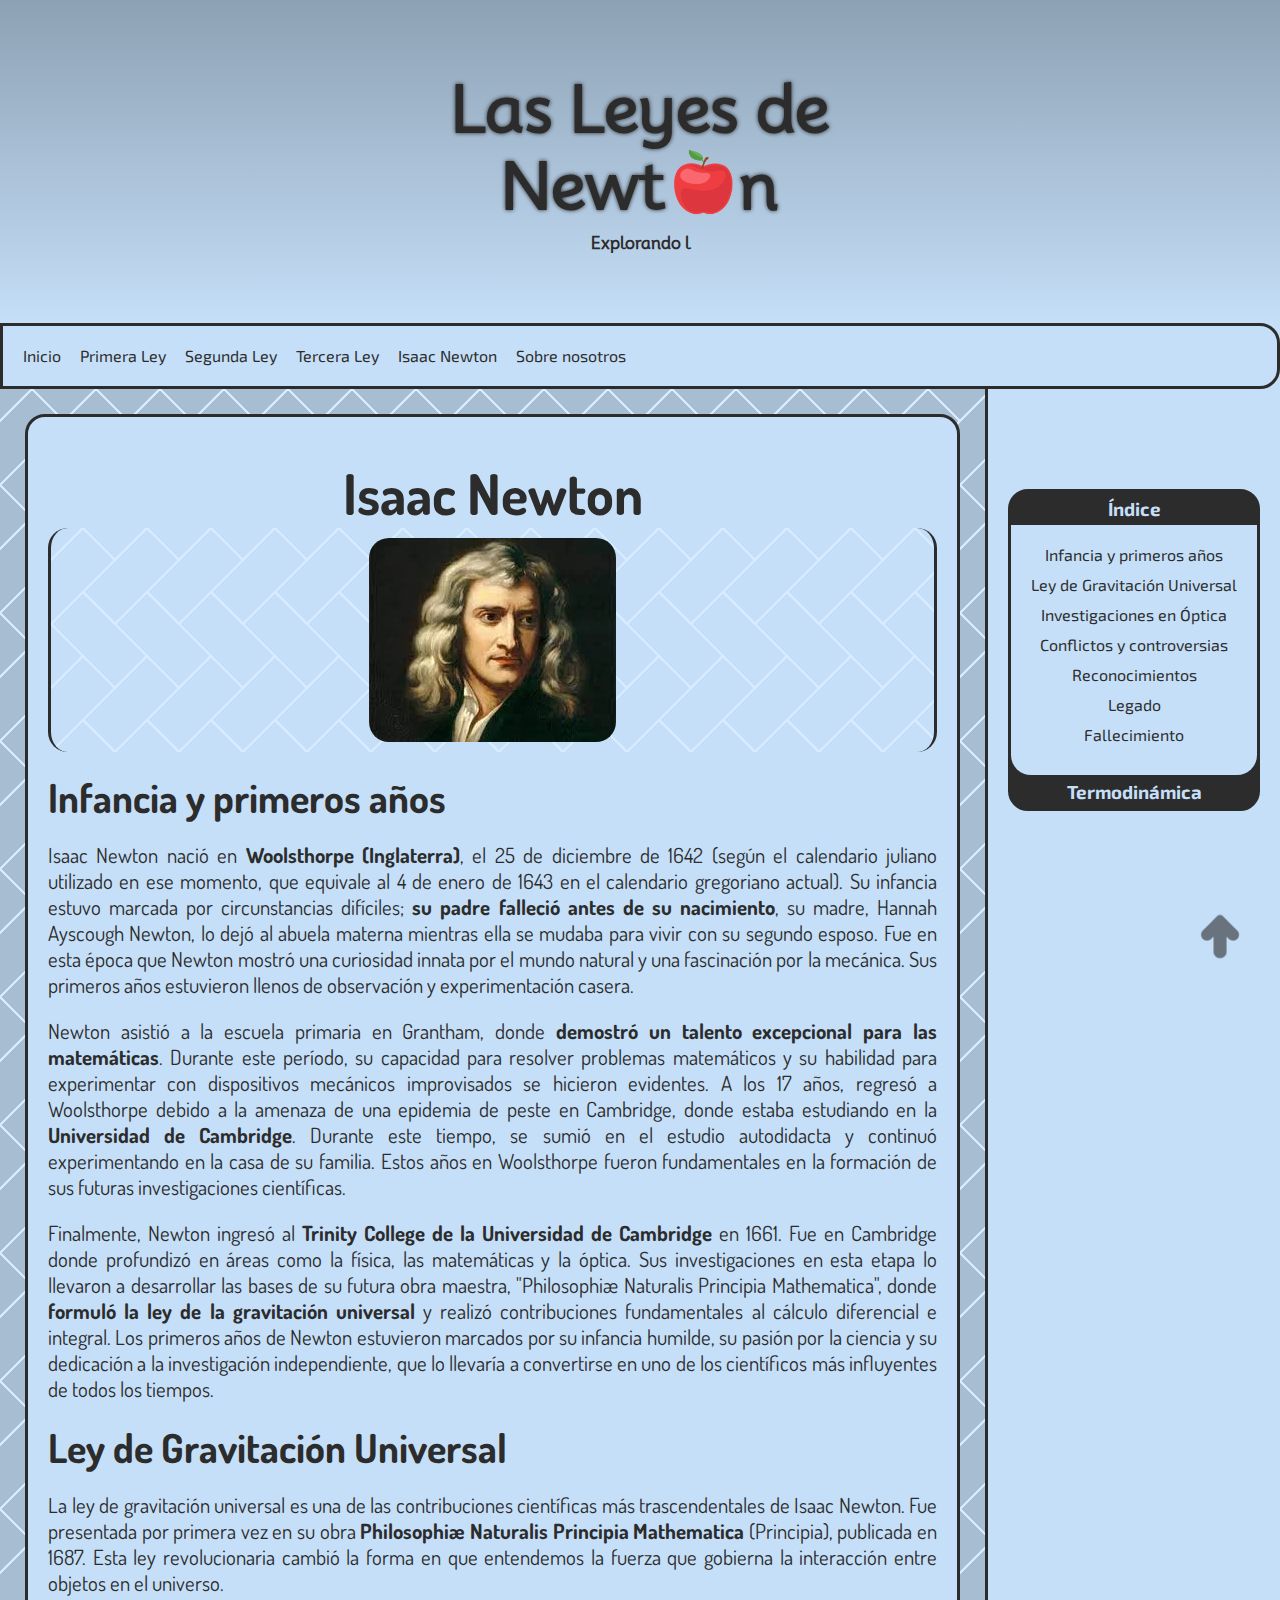
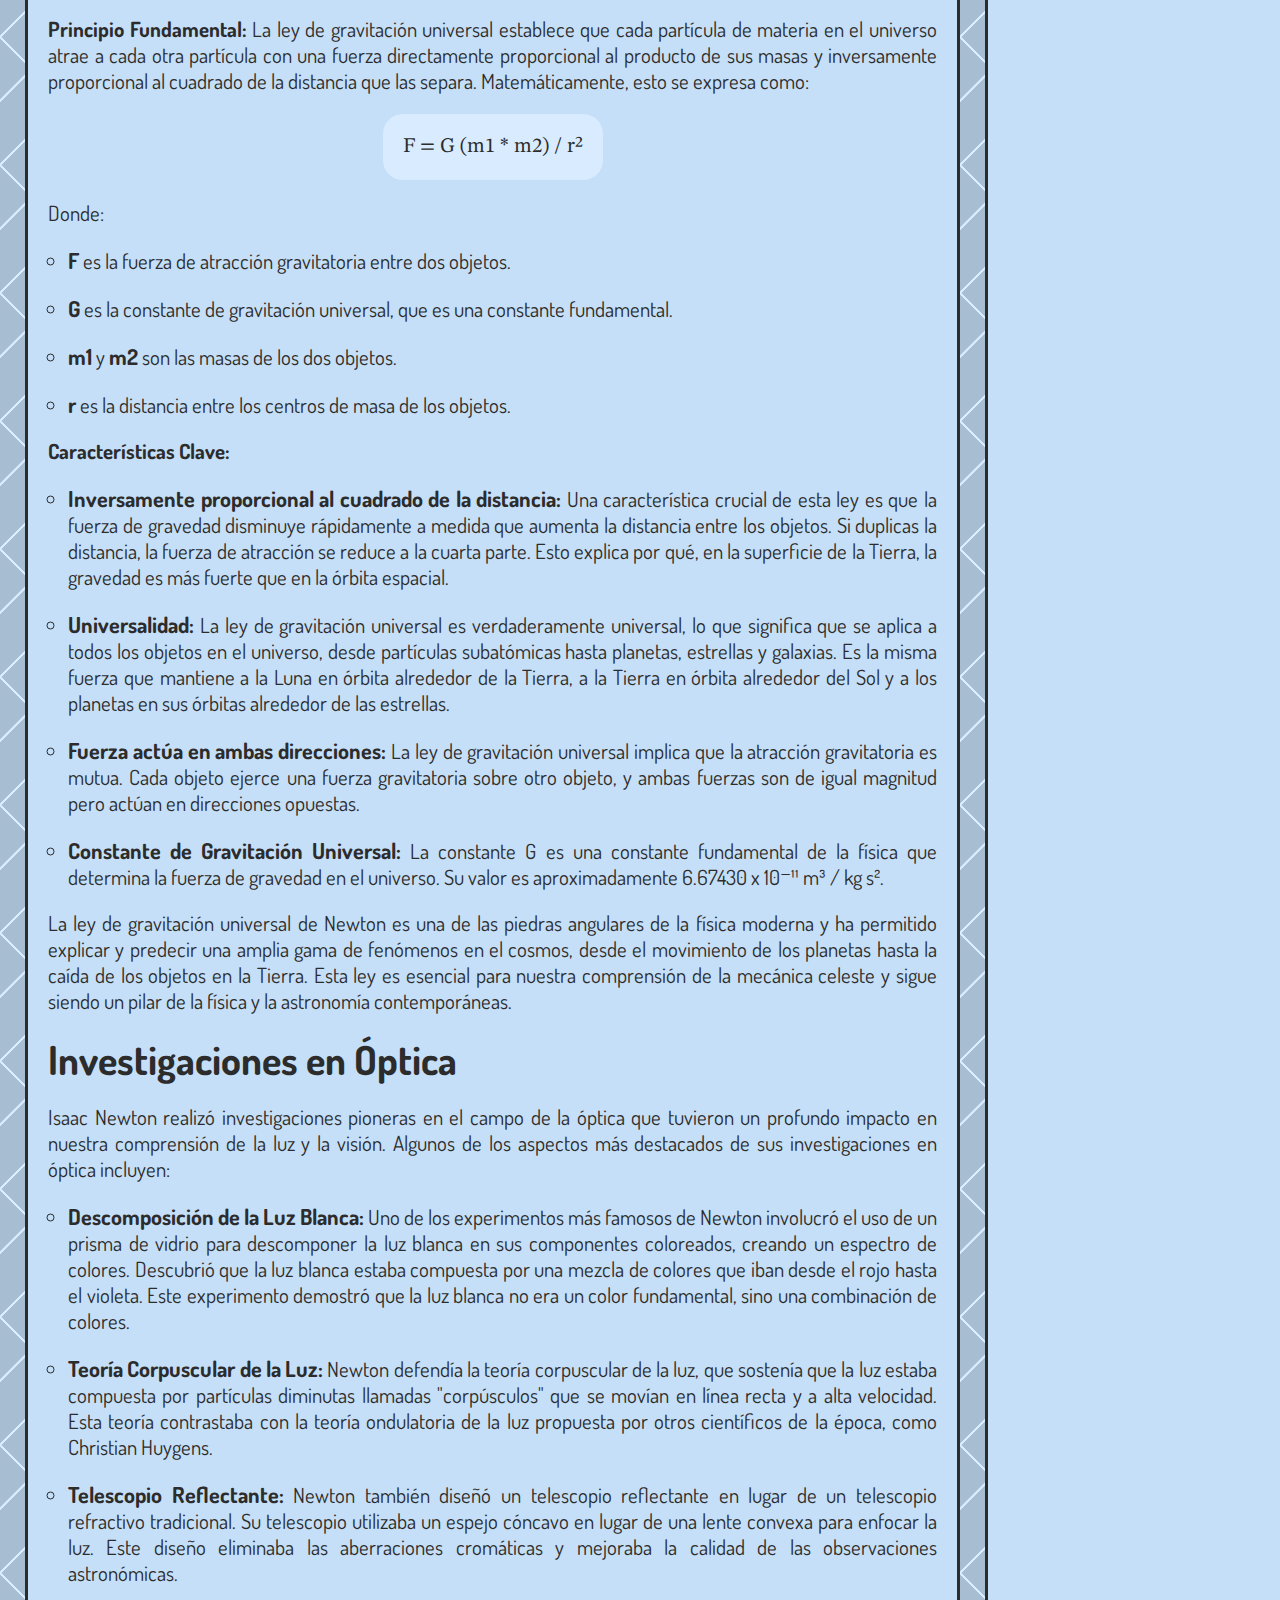
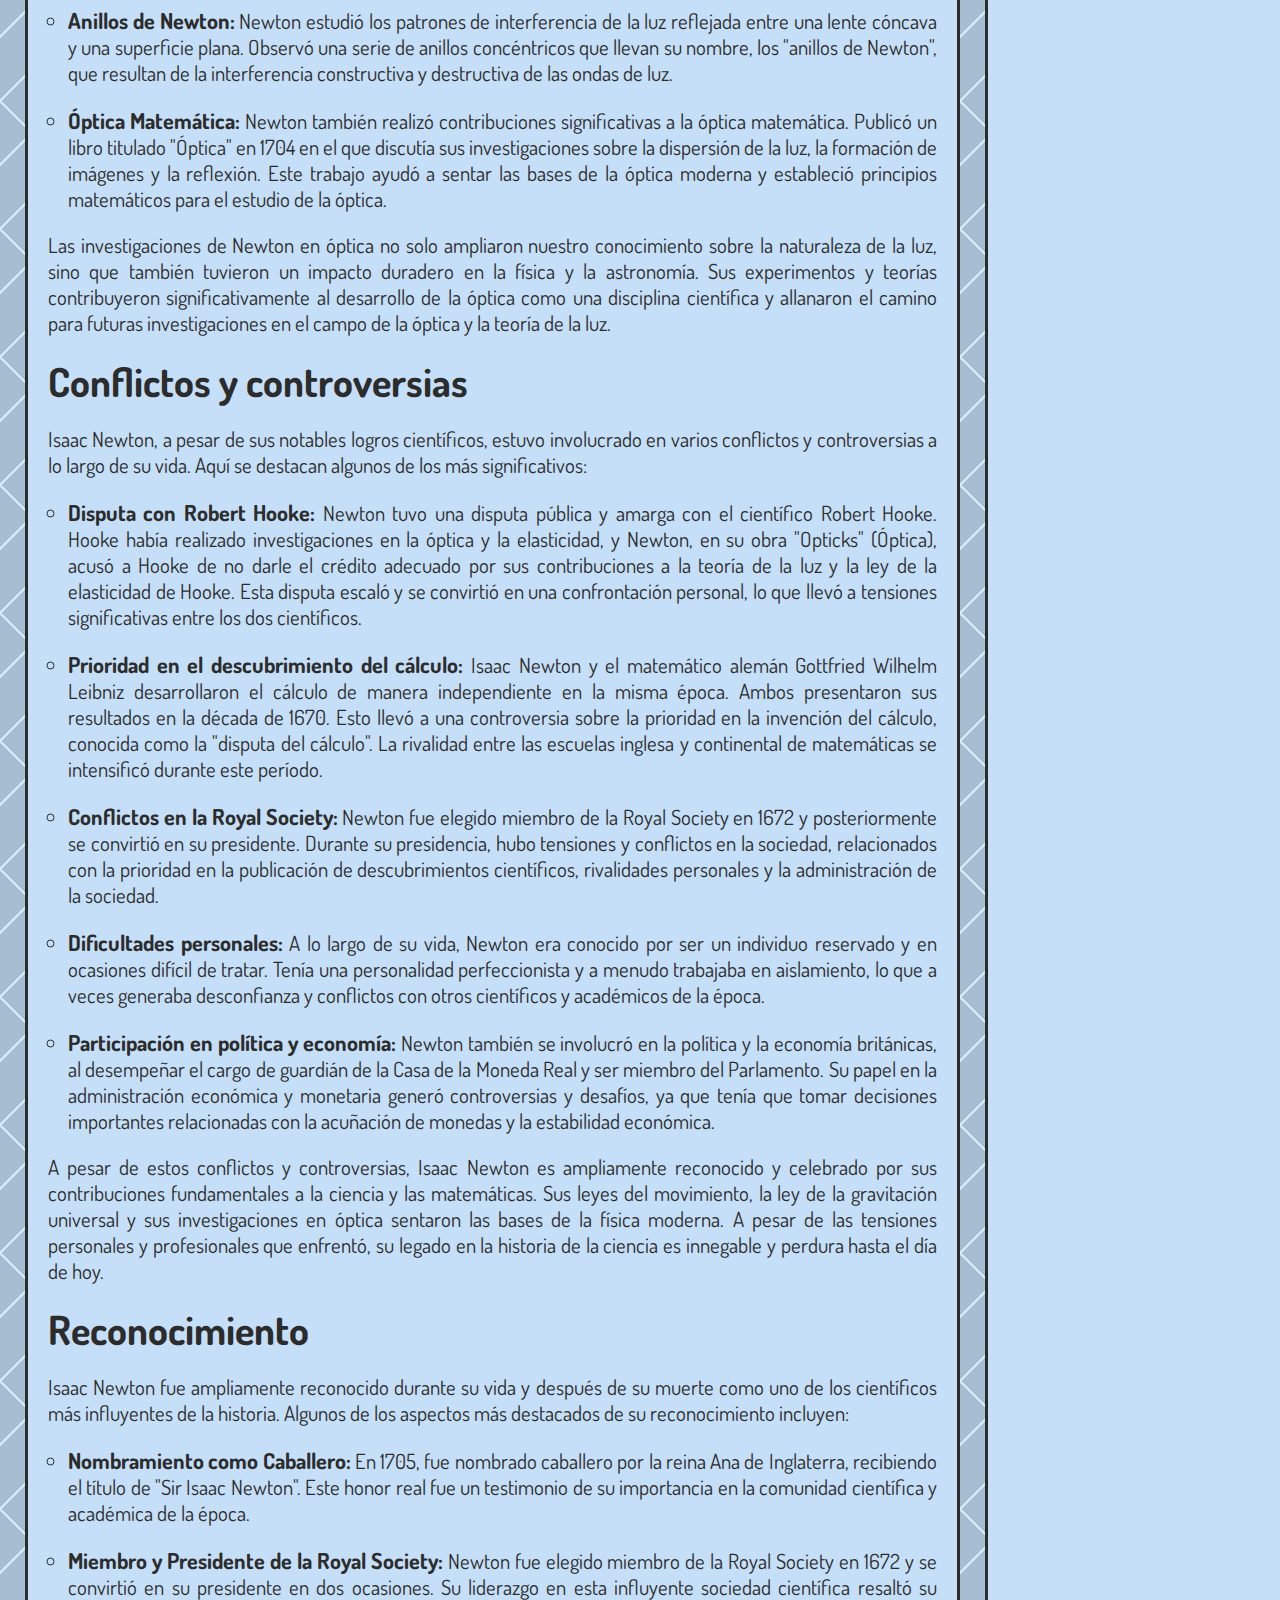
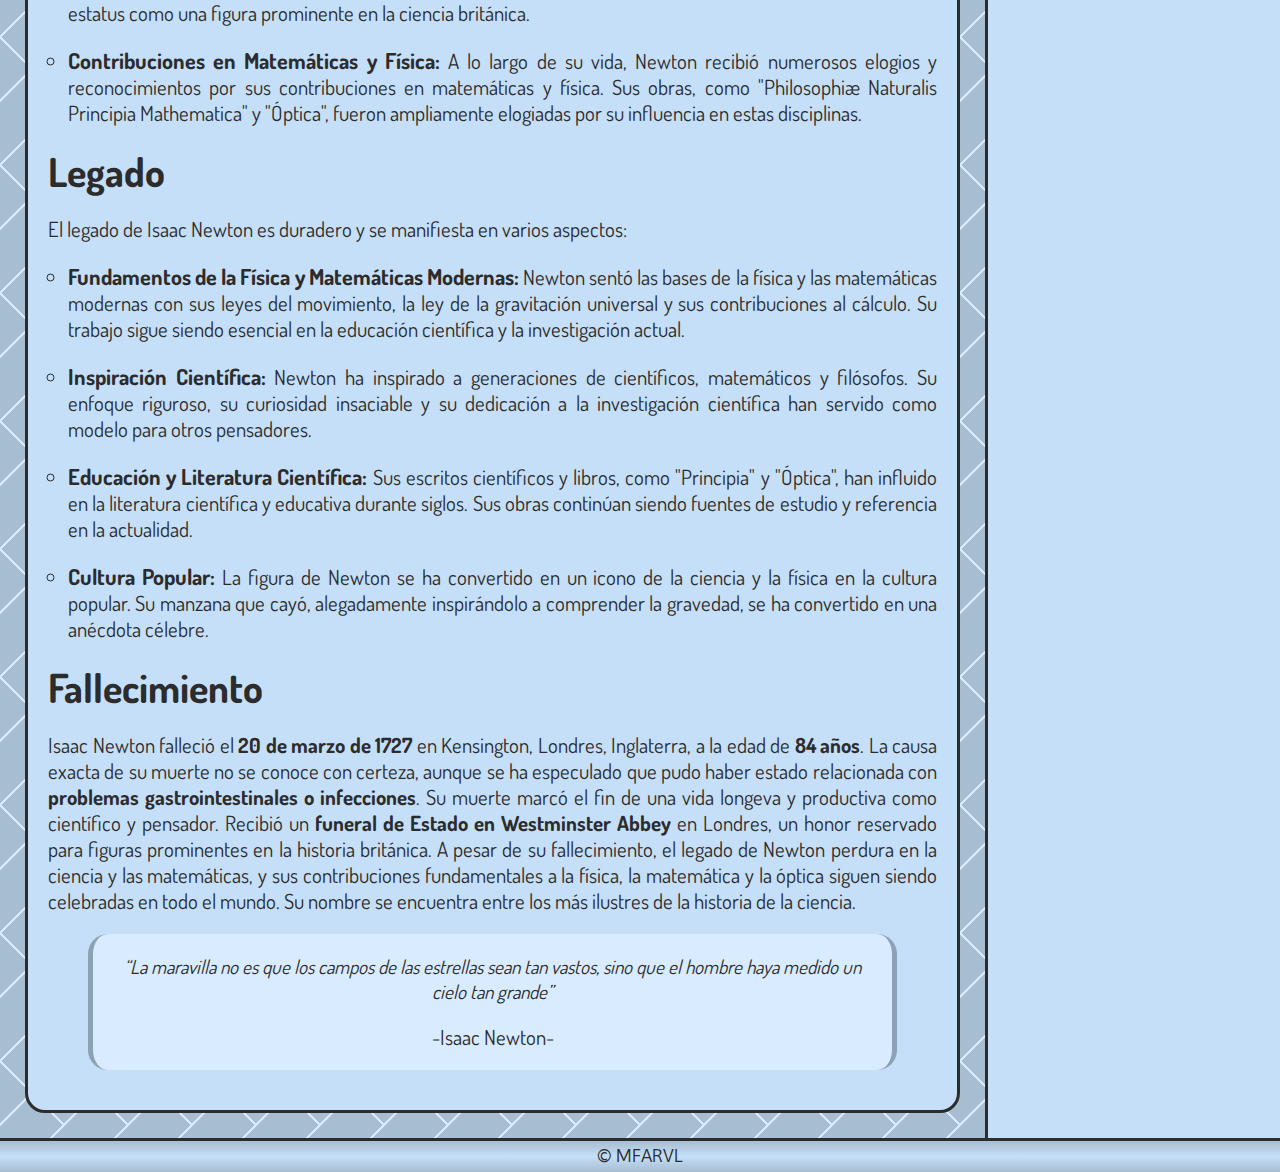
==== commit 54efd86c: "Ver más" ====
--- a/newton.html
+++ b/newton.html
@@ -49,7 +49,7 @@
                 <li><a href="#legado">Legado</a></li>
                 <li><a href="#fallecimiento">Fallecimiento</a></li>
             </ul>
-            <h3><a target="_blank" href="https://rodri675.github.io/termodinamica/">Leyes de Newton</a></h3>
+            <h3><a target="_blank" href="https://rodri675.github.io/termodinamica/">Termodinámica</a></h3>
         </div>
     </div>
     <div class="contenido">
